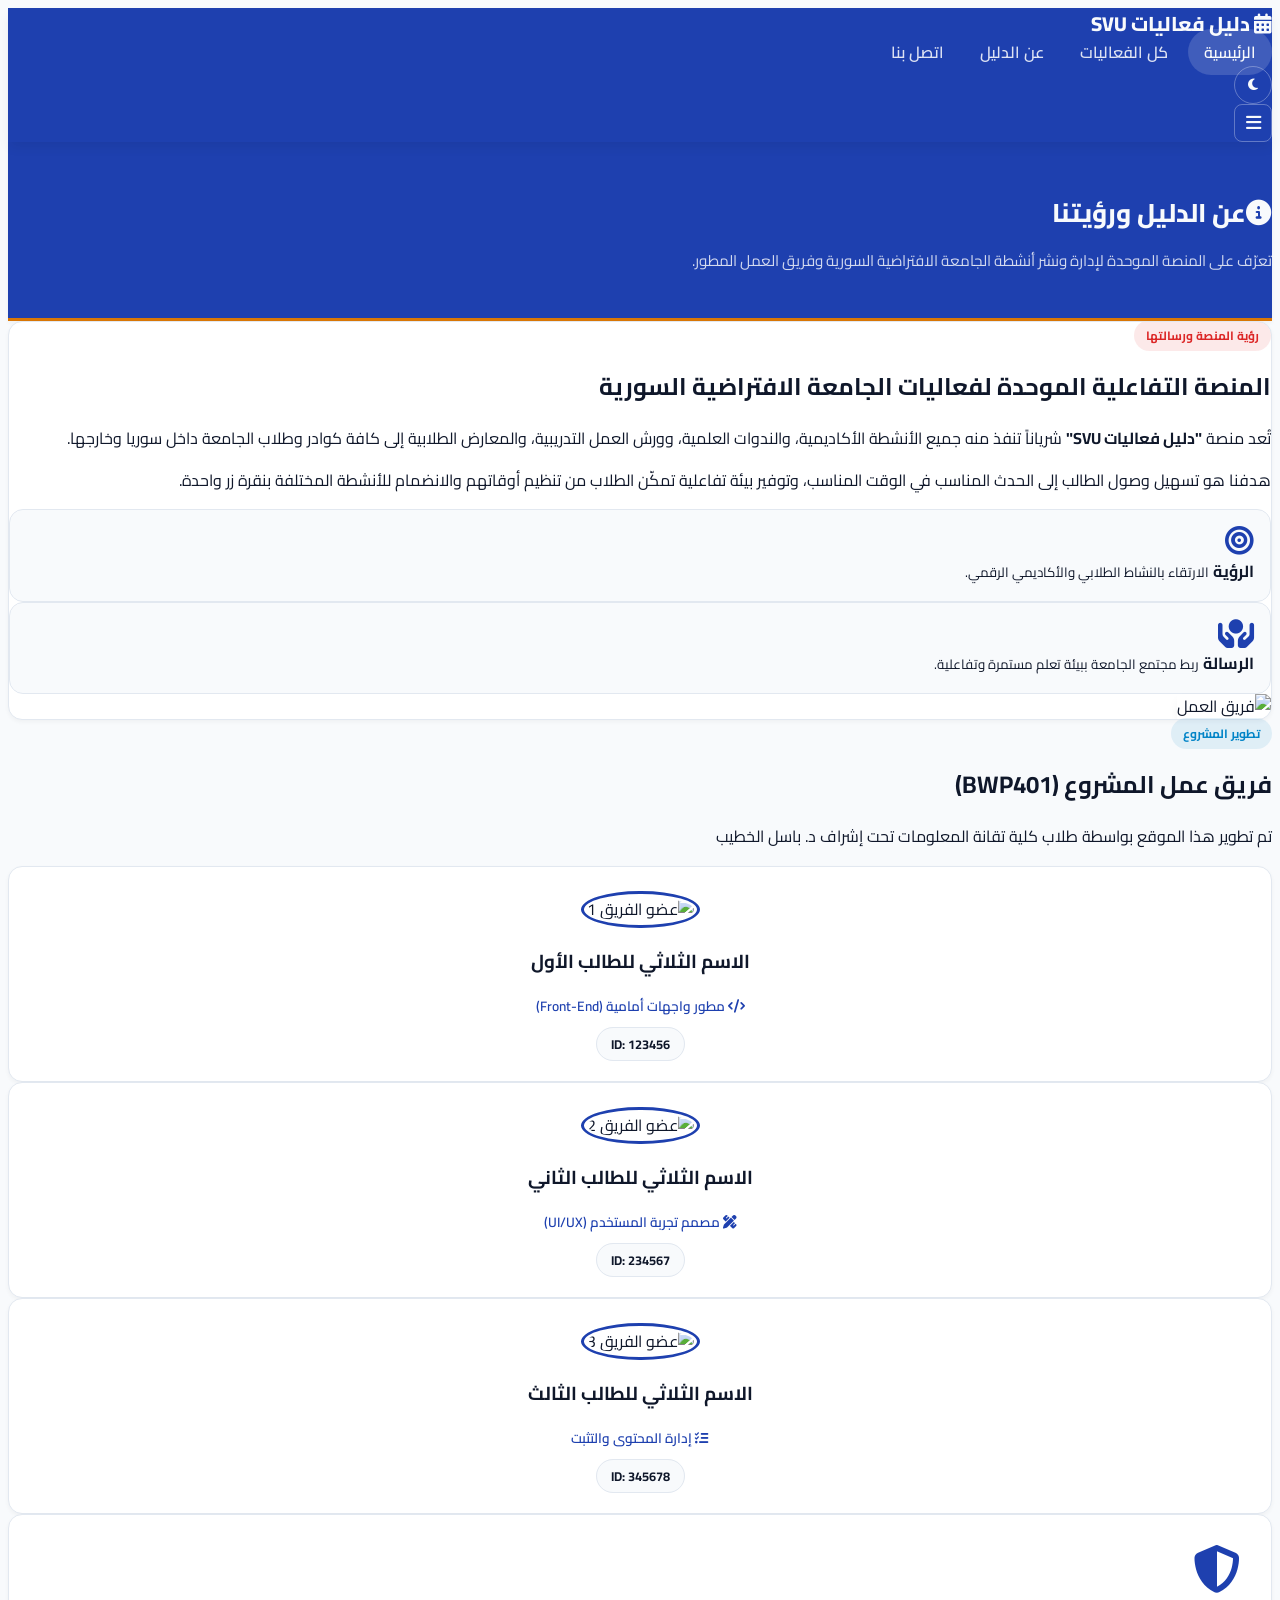
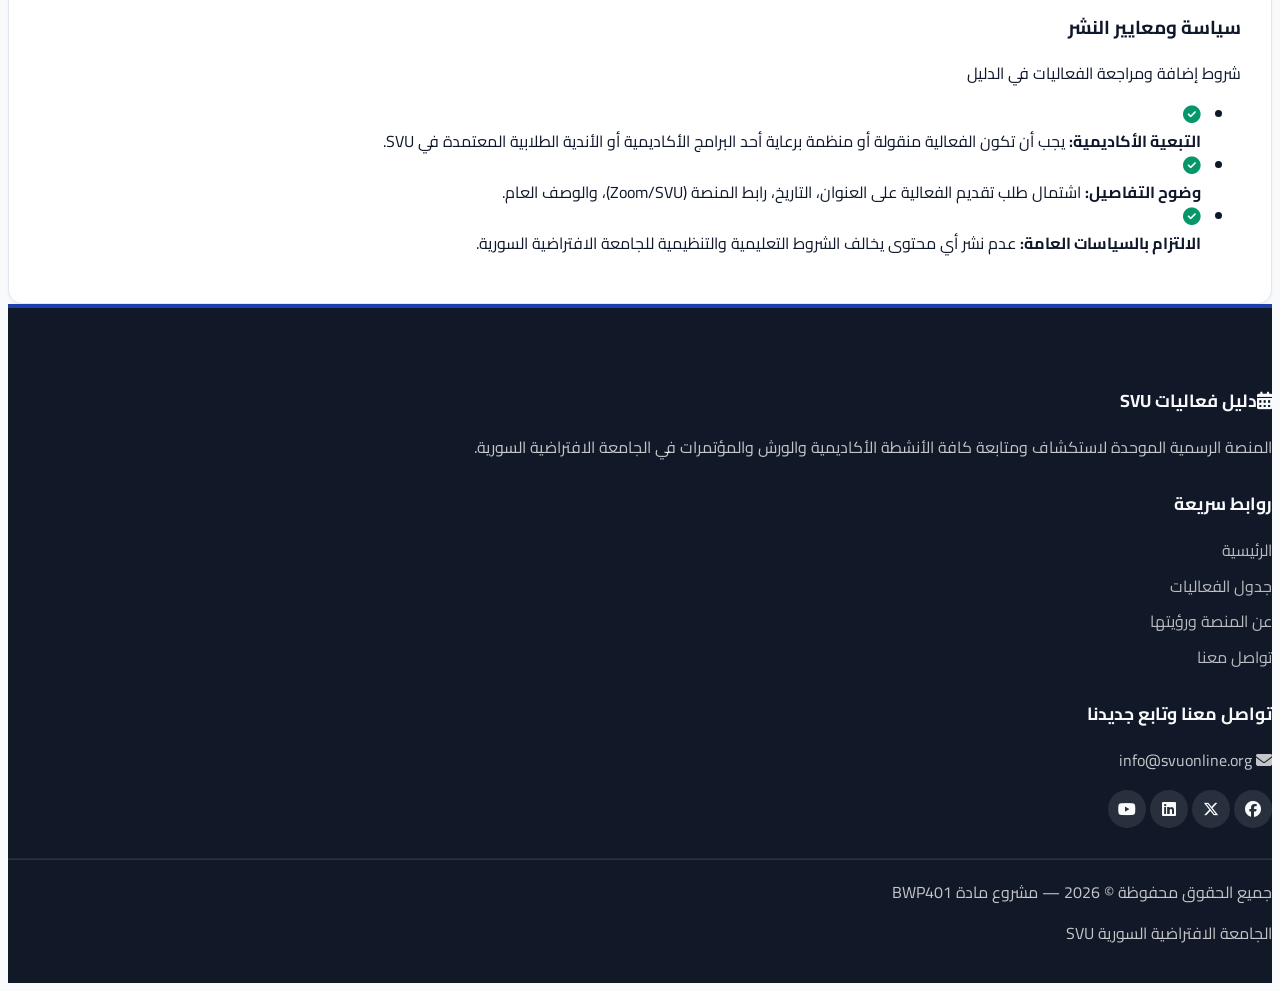
==== about.html @ 300f2986 "replace the old code , and developing the about and contact and event" ====
<!doctype html>
<html lang="ar" dir="rtl">
    <head>
        <meta charset="UTF-8" />
        <meta name="viewport" content="width=device-width, initial-scale=1.0" />
        <title>دليل فعاليات الجامعة الافتراضية | عن الدليل</title>

        <!-- Bootstrap 5 Grid & Flexbox Utilities ONLY (RTL) -->
        <link
            rel="stylesheet"
            href="https://cdn.jsdelivr.net/npm/bootstrap@5.3.2/dist/css/bootstrap.rtl.min.css"
        />
        <!-- Font Awesome Icons -->
        <link
            rel="stylesheet"
            href="https://cdnjs.cloudflare.com/ajax/libs/font-awesome/6.4.2/css/all.min.css"
        />
        <!-- Google Fonts (Cairo) -->
        <link
            href="https://fonts.googleapis.com/css2?family=Cairo:wght@400;600;700;800&display=swap"
            rel="stylesheet"
        />
        <!-- Custom CSS  -->
        <link rel="stylesheet" href="assets/css/styles.css" />
    </head>
    <body class="d-flex flex-column min-vh-100">
        <!-- HEADER / NAVBAR -->
<header class="site-header py-3">
    <div class="container">
        <div class="d-flex align-items-center justify-content-between">
            <!-- Logo -->
            <a class="brand-logo d-flex align-items-center gap-2" href="index.html">
                <i class="fa-solid fa-calendar-days fs-3"></i>
                <span>دليل فعاليات SVU</span>
            </a>

            <!-- Desktop Navigation Links -->
            <nav class="d-none d-md-flex align-items-center gap-2">
                <a class="custom-nav-link active" href="index.html">الرئيسية</a>
                <a class="custom-nav-link" href="events.html">كل الفعاليات</a>
                <a class="custom-nav-link" href="about.html">عن الدليل</a>
                <a class="custom-nav-link" href="contact.html">اتصل بنا</a>
            </nav>

            <!-- Header Actions (Dark Mode + Mobile Menu Toggle) -->
            <div class="d-flex align-items-center gap-2">
                <!-- Dark Mode Toggle Button -->
                <button type="button" id="themeToggle" class="theme-toggle-btn" title="تبديل الوضع الداكن/النهاري">
                    <i class="fa-solid fa-moon" id="themeIcon"></i>
                </button>

                <!-- Mobile Menu Icon (أيقونة إظهار/إخفاء القائمة في الجوال) -->
                <button type="button" id="mobileMenuBtn" class="mobile-menu-btn d-md-none" title="القائمة">
                    <i class="fa-solid fa-bars" id="menuIcon"></i>
                </button>
            </div>
        </div>

        <!-- Mobile Collapsible Menu (القائمة المنسدلة للجوال) -->
        <div id="mobileMenu" class="mobile-menu d-md-none">
            <nav class="d-flex flex-column gap-2 pt-3 border-top border-secondary mt-3">
                <a class="custom-nav-link active" href="index.html">الرئيسية</a>
                <a class="custom-nav-link" href="events.html">كل الفعاليات</a>
                <a class="custom-nav-link" href="about.html">عن الدليل</a>
                <a class="custom-nav-link" href="contact.html">اتصل بنا</a>
            </nav>
        </div>
    </div>
</header>

        <!-- PAGE TITLE BANNER -->
        <section class="page-banner mb-4">
            <div class="container">
                <h1 class="banner-title">
                    <i class="fa-solid fa-circle-info me-2"></i>عن الدليل
                    ورؤيتنا
                </h1>
                <p class="banner-subtitle mb-0">
                    تعرّف على المنصة الموحدة لإدارة ونشر أنشطة الجامعة
                    الافتراضية السورية وفريق العمل المطور.
                </p>
            </div>
        </section>

        <!-- MAIN CONTENT -->
        <main class="container mb-5">
            <!-- SECTION 1: ABOUT & VISION -->
            <section class="custom-card p-4 p-md-5 mb-5">
                <div class="row align-items-center g-4">
                    <div class="col-lg-7">
                        <span
                            class="badge-custom badge-academic d-inline-block mb-3"
                            >رؤية المنصة ورسالتها</span
                        >
                        <h2
                            class="h4 fw-bold mb-3"
                            style="color: var(--text-primary)"
                        >
                            المنصة التفاعلية الموحدة لفعاليات الجامعة الافتراضية
                            السورية
                        </h2>
                        <p class="text-muted mb-3">
                            تُعد منصة
                            <strong>"دليل فعاليات SVU"</strong> شرياناً تنفذ منه
                            جميع الأنشطة الأكاديمية، والندوات العلمية، وورش
                            العمل التدريبية، والمعارض الطلابية إلى كافة كوادر
                            وطلاب الجامعة داخل سوريا وخارجها.
                        </p>
                        <p class="text-muted mb-4">
                            هدفنا هو تسهيل وصول الطالب إلى الحدث المناسب في
                            الوقت المناسب، وتوفير بيئة تفاعلية تمكّن الطلاب من
                            تنظيم أوقاتهم والانضمام للأنشطة المختلفة بنقرة زر
                            واحدة.
                        </p>

                        <div class="row g-3">
                            <div class="col-sm-6">
                                <div
                                    class="feature-box d-flex align-items-center gap-3"
                                >
                                    <i
                                        class="fa-solid fa-bullseye feature-icon"
                                    ></i>
                                    <div>
                                        <strong
                                            class="d-block h6 mb-1"
                                            style="color: var(--text-primary)"
                                            >الرؤية</strong
                                        >
                                        <small class="text-muted"
                                            >الارتقاء بالنشاط الطلابي والأكاديمي
                                            الرقمي.</small
                                        >
                                    </div>
                                </div>
                            </div>
                            <div class="col-sm-6">
                                <div
                                    class="feature-box d-flex align-items-center gap-3"
                                >
                                    <i
                                        class="fa-solid fa-hands-holding-circle feature-icon"
                                    ></i>
                                    <div>
                                        <strong
                                            class="d-block h6 mb-1"
                                            style="color: var(--text-primary)"
                                            >الرسالة</strong
                                        >
                                        <small class="text-muted"
                                            >ربط مجتمع الجامعة ببيئة تعلم مستمرة
                                            وتفاعلية.</small
                                        >
                                    </div>
                                </div>
                            </div>
                        </div>
                    </div>

                    <div class="col-lg-5 text-center">
                        <img
                            src="https://images.unsplash.com/photo-1522071820081-009f0129c71c?auto=format&fit=crop&w=700&q=80"
                            alt="فريق العمل"
                            class="img-fluid rounded-4"
                            style="box-shadow: var(--shadow-md)"
                        />
                    </div>
                </div>
            </section>

            <!-- SECTION 2: TEAM MEMBERS / DEVELOPERS -->
            <section class="mb-5">
                <div class="text-center mb-4">
                    <span
                        class="badge-custom badge-workshop d-inline-block mb-2"
                        >تطوير المشروع</span
                    >
                    <h2 class="h4 fw-bold" style="color: var(--text-primary)">
                        فريق عمل المشروع (BWP401)
                    </h2>
                    <p class="text-muted small">
                        تم تطوير هذا الموقع بواسطة طلاب كلية تقانة المعلومات تحت
                        إشراف د. باسل الخطيب
                    </p>
                </div>

                <!-- Grid Layout via Bootstrap -->
                <div class="row g-4 justify-content-center">
                    <!-- Team Member 1 -->
                    <div class="col-md-6 col-lg-4">
                        <div
                            class="team-card h-100 d-flex flex-column align-items-center justify-content-between"
                        >
                            <div>
                                <img
                                    src="https://images.unsplash.com/photo-1534528741775-53994a69daeb?auto=format&fit=crop&w=200&q=80"
                                    class="team-avatar mb-3"
                                    alt="عضو الفريق 1"
                                />
                                <h3
                                    class="h6 fw-bold mb-1"
                                    style="color: var(--text-primary)"
                                >
                                    الاسم الثلاثي للطالب الأول
                                </h3>
                                <p class="team-role mb-3">
                                    <i class="fa-solid fa-code me-1"></i> مطور
                                    واجهات أمامية (Front-End)
                                </p>
                            </div>
                            <span class="team-id-badge">ID: 123456</span>
                        </div>
                    </div>

                    <!-- Team Member 2 -->
                    <div class="col-md-6 col-lg-4">
                        <div
                            class="team-card h-100 d-flex flex-column align-items-center justify-content-between"
                        >
                            <div>
                                <img
                                    src="https://images.unsplash.com/photo-1507003211169-0a1dd7228f2d?auto=format&fit=crop&w=200&q=80"
                                    class="team-avatar mb-3"
                                    alt="عضو الفريق 2"
                                />
                                <h3
                                    class="h6 fw-bold mb-1"
                                    style="color: var(--text-primary)"
                                >
                                    الاسم الثلاثي للطالب الثاني
                                </h3>
                                <p class="team-role mb-3">
                                    <i class="fa-solid fa-pen-ruler me-1"></i>
                                    مصمم تجربة المستخدم (UI/UX)
                                </p>
                            </div>
                            <span class="team-id-badge">ID: 234567</span>
                        </div>
                    </div>

                    <!-- Team Member 3 -->
                    <div class="col-md-6 col-lg-4">
                        <div
                            class="team-card h-100 d-flex flex-column align-items-center justify-content-between"
                        >
                            <div>
                                <img
                                    src="https://images.unsplash.com/photo-1500648767791-00dcc994a43e?auto=format&fit=crop&w=200&q=80"
                                    class="team-avatar mb-3"
                                    alt="عضو الفريق 3"
                                />
                                <h3
                                    class="h6 fw-bold mb-1"
                                    style="color: var(--text-primary)"
                                >
                                    الاسم الثلاثي للطالب الثالث
                                </h3>
                                <p class="team-role mb-3">
                                    <i class="fa-solid fa-list-check me-1"></i>
                                    إدارة المحتوى والتثبت
                                </p>
                            </div>
                            <span class="team-id-badge">ID: 345678</span>
                        </div>
                    </div>
                </div>
            </section>

            <!-- SECTION 3: PUBLISHING POLICIES -->
            <section class="policy-box">
                <div class="row align-items-center g-4">
                    <div class="col-md-4 text-center">
                        <i
                            class="fa-solid fa-shield-halved policy-icon-wrapper mb-3"
                        ></i>
                        <h3
                            class="h5 fw-bold"
                            style="color: var(--text-primary)"
                        >
                            سياسة ومعايير النشر
                        </h3>
                        <p class="text-muted small mb-0">
                            شروط إضافة ومراجعة الفعاليات في الدليل
                        </p>
                    </div>
                    <div class="col-md-8">
                        <ul class="list-unstyled mb-0 d-flex flex-column gap-3">
                            <li class="d-flex align-items-start gap-2">
                                <i
                                    class="fa-solid fa-circle-check check-icon mt-1"
                                ></i>
                                <div>
                                    <strong
                                        class="d-block small"
                                        style="color: var(--text-primary)"
                                        >التبعية الأكاديمية:</strong
                                    >
                                    <span class="text-muted small"
                                        >يجب أن تكون الفعالية منقولة أو منظمة
                                        برعاية أحد البرامج الأكاديمية أو الأندية
                                        الطلابية المعتمدة في SVU.</span
                                    >
                                </div>
                            </li>
                            <li class="d-flex align-items-start gap-2">
                                <i
                                    class="fa-solid fa-circle-check check-icon mt-1"
                                ></i>
                                <div>
                                    <strong
                                        class="d-block small"
                                        style="color: var(--text-primary)"
                                        >وضوح التفاصيل:</strong
                                    >
                                    <span class="text-muted small"
                                        >اشتمال طلب تقديم الفعالية على العنوان،
                                        التاريخ، رابط المنصة (Zoom/SVU)، والوصف
                                        العام.</span
                                    >
                                </div>
                            </li>
                            <li class="d-flex align-items-start gap-2">
                                <i
                                    class="fa-solid fa-circle-check check-icon mt-1"
                                ></i>
                                <div>
                                    <strong
                                        class="d-block small"
                                        style="color: var(--text-primary)"
                                        >الالتزام بالسياسات العامة:</strong
                                    >
                                    <span class="text-muted small"
                                        >عدم نشر أي محتوى يخالف الشروط التعليمية
                                        والتنظيمية للجامعة الافتراضية
                                        السورية.</span
                                    >
                                </div>
                            </li>
                        </ul>
                    </div>
                </div>
            </section>
        </main>

        <!-- FOOTER -->
        <footer class="site-footer mt-auto">
            <div class="container">
                <div class="row g-4">
                    <!-- Col 1: About SVU Events -->
                    <div class="col-lg-4 col-md-6">
                        <h5 class="footer-title">
                            <i class="fa-solid fa-calendar-days me-2"></i>دليل
                            فعاليات SVU
                        </h5>
                        <p class="small">
                            المنصة الرسمية الموحدة لاستكشاف ومتابعة كافة الأنشطة
                            الأكاديمية والورش والمؤتمرات في الجامعة الافتراضية
                            السورية.
                        </p>
                    </div>

                    <!-- Col 2: Quick Links -->
                    <div class="col-lg-3 col-md-6">
                        <h5 class="footer-title">روابط سريعة</h5>
                        <ul class="footer-links small">
                            <li><a href="index.html">الرئيسية</a></li>
                            <li><a href="events.html">جدول الفعاليات</a></li>
                            <li><a href="about.html">عن المنصة ورؤيتها</a></li>
                            <li><a href="contact.html">تواصل معنا</a></li>
                        </ul>
                    </div>

                    <!-- Col 3: Contact & Social -->
                    <div class="col-lg-5 col-md-12">
                        <h5 class="footer-title">تواصل معنا وتابع جديدنا</h5>
                        <p class="small mb-2">
                            <i class="fa-solid fa-envelope me-2"></i>
                            info@svuonline.org
                        </p>
                        <div class="d-flex gap-2 mt-3">
                            <a href="#" class="social-icon"
                                ><i class="fa-brands fa-facebook"></i
                            ></a>
                            <a href="#" class="social-icon"
                                ><i class="fa-brands fa-x-twitter"></i
                            ></a>
                            <a href="#" class="social-icon"
                                ><i class="fa-brands fa-linkedin"></i
                            ></a>
                            <a href="#" class="social-icon"
                                ><i class="fa-brands fa-youtube"></i
                            ></a>
                        </div>
                    </div>
                </div>

                <hr class="footer-divider" />

                <div
                    class="d-flex flex-column flex-sm-row justify-content-between align-items-center small"
                >
                    <p class="mb-0">
                        جميع الحقوق محفوظة &copy; 2026 — مشروع مادة BWP401
                    </p>
                    <p class="mb-0">الجامعة الافتراضية السورية SVU</p>
                </div>
            </div>
        </footer>

        <!-- Bootstrap 5 JS Bundle -->
        <script src="https://cdn.jsdelivr.net/npm/bootstrap@5.3.2/dist/js/bootstrap.bundle.min.js"></script>
        <!-- Custom JS -->
        <script src="assets/js/main.js"></script>
    </body>
</html>
---- assets/css/styles.css ----
/* 
index . html 
*/

/*  .  (CSS Variables) */
:root {
    --primary-color: #1e40af;  
    --primary-hover: #1e3a8a;  
    --secondary-color: #059669;  
    --accent-color: #d97706;  
    --danger-color: #dc2626; 
    --info-color: #0284c7;  
    --dark-bg: #111827; 
    --light-bg: #f8fafc;  
    --card-bg: #ffffff;  

    --text-primary: #0f172a;  
    --text-muted: #64748b;  
    --text-light: #f8fafc;  
    --border-color: #e2e8f0;  
    --radius-sm: 8px;
    --radius-md: 14px;
    --radius-lg: 20px;
    --radius-pill: 50px;

    --shadow-sm: 0 2px 4px rgba(0, 0, 0, 0.04);
    --shadow-md: 0 6px 12px -2px rgba(0, 0, 0, 0.08);
    --shadow-lg: 0 12px 24px -4px rgba(0, 0, 0, 0.12);

    --transition-fast: all 0.2s ease-in-out;
    --transition-normal: all 0.3s ease-in-out;
}

body {
    font-family: "Cairo", sans-serif;
    background-color: var(--light-bg);
    color: var(--text-primary);
    line-height: 1.6;
}

/* (Dark Mode) */

[data-theme="dark"] {
    --light-bg: #0f172a;
    --card-bg: #1e293b;
    --text-primary: #f8fafc;
    --text-muted: #94a3b8;
    --border-color: #334155;
}

.theme-toggle-btn {
    background: transparent;
    border: 1px solid rgba(255, 255, 255, 0.3);
    color: var(--text-light);
    width: 38px;
    height: 38px;
    border-radius: 50%;
    display: flex;
    align-items: center;
    justify-content: center;
    cursor: pointer;
    transition: var(--transition-fast);
}

.theme-toggle-btn:hover {
    background-color: rgba(255, 255, 255, 0.2);
    color: var(--text-light);
}

/* (Mobile Responsive Fixes)
 */

.mobile-menu-btn {
    background: transparent;
    border: 1px solid rgba(255, 255, 255, 0.3);
    color: var(--text-light);
    width: 38px;
    height: 38px;
    border-radius: var(--radius-sm);
    display: flex;
    align-items: center;
    justify-content: center;
    cursor: pointer;
    font-size: 1.1rem;
    transition: var(--transition-fast);
}

.mobile-menu-btn:hover {
    background-color: rgba(255, 255, 255, 0.15);
}


.mobile-menu {
    max-height: 0;
    overflow: hidden;
    transition:
        max-height 0.35s ease-in-out,
        opacity 0.3s ease-in-out;
    opacity: 0;
}

.mobile-menu.open {
    max-height: 250px;
    opacity: 1;
}

/*  (Media Queries < 768px) */
@media (max-width: 767.98px) {
    .banner-title {
        font-size: 1.25rem;
    }

    .slider-image-frame {
        height: 240px;
    }

    .slider-custom-caption {
        padding: 12px;
        bottom: 10px;
        right: 10px;
        left: 10px;
    }

    .custom-card,
    .contact-card,
    .filter-box,
    .policy-box {
        padding: 16px !important;
    }

    .btn-custom-primary,
    .btn-custom-outline,
    .btn-custom-secondary {
        width: 100%;
        text-align: center;
    }
}
/*  (Navbar) */
.site-header {
    background-color: var(--primary-color);
    box-shadow: var(--shadow-md);
    position: sticky;
    top: 0;
    z-index: 1030;
}

.brand-logo {
    color: var(--text-light);
    font-weight: 800;
    font-size: 1.25rem;
    text-decoration: none;
}

.brand-logo:hover {
    color: var(--text-light);
}

.custom-nav-link {
    color: rgba(255, 255, 255, 0.85);
    font-weight: 600;
    padding: 8px 16px;
    border-radius: var(--radius-pill);
    text-decoration: none;
    transition: var(--transition-fast);
}

.custom-nav-link:hover,
.custom-nav-link.active {
    color: var(--text-light);
    background-color: rgba(255, 255, 255, 0.15);
}

/*  (Student IDs Banner) */
.team-banner {
    background-color: var(--dark-bg);
    color: var(--text-light);
    padding: 8px 0;
    font-size: 0.85rem;
    border-bottom: 2px solid var(--accent-color);
}

.team-badge {
    background-color: var(--accent-color);
    color: var(--text-primary);
    font-weight: 700;
    padding: 3px 10px;
    border-radius: var(--radius-pill);
}

.student-id {
    color: #38bdf8;
    font-weight: 600;
}

.btn-custom-primary {
    background-color: var(--primary-color);
    color: var(--text-light);
    border: none;
    padding: 8px 20px;
    border-radius: var(--radius-pill);
    font-weight: 600;
    text-decoration: none;
    display: inline-flex;
    align-items: center;
    justify-content: center;
    transition: var(--transition-fast);
}

.btn-custom-primary:hover {
    background-color: var(--primary-hover);
    color: var(--text-light);
    box-shadow: var(--shadow-sm);
}

.btn-custom-outline {
    background-color: transparent;
    color: var(--primary-color);
    border: 1.5px solid var(--primary-color);
    padding: 6px 16px;
    border-radius: var(--radius-pill);
    font-weight: 600;
    font-size: 0.875rem;
    text-decoration: none;
    transition: var(--transition-fast);
}

.btn-custom-outline:hover {
    background-color: var(--primary-color);
    color: var(--text-light);
}

.btn-custom-light {
    background-color: rgba(255, 255, 255, 0.2);
    color: var(--text-light);
    border: 1px solid rgba(255, 255, 255, 0.4);
    padding: 6px 16px;
    border-radius: var(--radius-pill);
    text-decoration: none;
    font-size: 0.875rem;
    transition: var(--transition-fast);
}

.btn-custom-light:hover {
    background-color: var(--text-light);
    color: var(--primary-color);
}

.category-btn {
    background-color: var(--card-bg);
    color: var(--text-muted);
    border: 1px solid var(--border-color);
    padding: 8px 20px;
    border-radius: var(--radius-pill);
    text-decoration: none;
    font-weight: 600;
    font-size: 0.9rem;
    transition: var(--transition-fast);
}

.category-btn:hover,
.category-btn.active {
    background-color: var(--primary-color);
    color: var(--text-light);
    border-color: var(--primary-color);
    box-shadow: var(--shadow-sm);
}

/*   (Carousel Wrapper) */
.slider-container {
    border-radius: var(--radius-lg);
    overflow: hidden;
    box-shadow: var(--shadow-lg);
}

.slider-image-frame {
    height: 380px;
    position: relative;
}

.slider-image-frame img {
    width: 100%;
    height: 100%;
    object-fit: cover;
}

.slider-custom-caption {
    position: absolute;
    bottom: 20px;
    right: 20px;
    left: 20px;
    background: rgba(15, 23, 42, 0.85);
    backdrop-filter: blur(8px);
    border-radius: var(--radius-md);
    padding: 20px;
    color: var(--text-light);
    border-right: 4px solid var(--accent-color);
}

/* (Custom Event Cards) */
.custom-card {
    background-color: var(--card-bg);
    border-radius: var(--radius-md);
    border: 1px solid var(--border-color);
    overflow: hidden;
    box-shadow: var(--shadow-sm);
    transition: var(--transition-normal);
}

.custom-card:hover {
    transform: translateY(-6px);
    box-shadow: var(--shadow-lg);
    border-color: rgba(30, 64, 175, 0.2);
}

.card-img-wrapper {
    height: 200px;
    overflow: hidden;
    position: relative;
}

.card-img-wrapper img {
    width: 100%;
    height: 100%;
    object-fit: cover;
    transition: var(--transition-normal);
}

.custom-card:hover .card-img-wrapper img {
    transform: scale(1.05);
}

.card-content {
    padding: 20px;
}

.card-title-text {
    font-size: 1.05rem;
    font-weight: 700;
    color: var(--text-primary);
    margin-bottom: 10px;
}

.card-desc-text {
    font-size: 0.875rem;
    color: var(--text-muted);
    margin-bottom: 0;
}

.card-footer-custom {
    padding: 12px 20px;
    background-color: #ffffff;
    border-top: 1px solid var(--border-color);
}

/* (Badges) */
.badge-custom {
    padding: 4px 12px;
    border-radius: var(--radius-pill);
    font-size: 0.75rem;
    font-weight: 700;
}

.badge-academic {
    background-color: rgba(220, 38, 38, 0.1);
    color: var(--danger-color);
}
.badge-workshop {
    background-color: rgba(2, 132, 199, 0.1);
    color: var(--info-color);
}
.badge-culture {
    background-color: rgba(5, 150, 105, 0.1);
    color: var(--secondary-color);
}
.badge-sports {
    background-color: rgba(217, 119, 6, 0.1);
    color: var(--accent-color);
}

/*  (Footer) */
.site-footer {
    background-color: var(--dark-bg);
    color: rgba(255, 255, 255, 0.75);
    padding-top: 50px;
    padding-bottom: 20px;
    border-top: 4px solid var(--primary-color);
}

.footer-title {
    color: var(--text-light);
    font-weight: 700;
    font-size: 1.1rem;
    margin-bottom: 20px;
}

.footer-links {
    list-style: none;
    padding: 0;
    margin: 0;
}

.footer-links li {
    margin-bottom: 10px;
}

.footer-links a {
    color: rgba(255, 255, 255, 0.7);
    text-decoration: none;
    transition: var(--transition-fast);
}

.footer-links a:hover {
    color: var(--accent-color);
    padding-right: 5px;
}

.social-icon {
    width: 38px;
    height: 38px;
    background-color: rgba(255, 255, 255, 0.1);
    color: var(--text-light);
    border-radius: 50%;
    display: inline-flex;
    align-items: center;
    justify-content: center;
    text-decoration: none;
    transition: var(--transition-fast);
}

.social-icon:hover {
    background-color: var(--primary-color);
    color: var(--text-light);
}

.footer-divider {
    border-color: rgba(255, 255, 255, 0.1);
    margin: 30px 0 20px;
}

/*  
    (about.html)
     */

/*   (Page Banner) */
.page-banner {
    background-color: var(--primary-color);
    color: var(--text-light);
    padding: 30px 0;
    box-shadow: var(--shadow-sm);
    border-bottom: 3px solid var(--accent-color);
}

.banner-title {
    font-weight: 800;
    font-size: 1.6rem;
    margin-bottom: 5px;
}

.banner-subtitle {
    color: rgba(255, 255, 255, 0.8);
    font-size: 0.95rem;
}

.feature-box {
    background-color: var(--light-bg);
    border: 1px solid var(--border-color);
    border-radius: var(--radius-md);
    padding: 16px;
    transition: var(--transition-fast);
}

.feature-box:hover {
    border-color: var(--primary-color);
    background-color: #ffffff;
}

.feature-icon {
    font-size: 1.8rem;
    color: var(--primary-color);
}

/* (Team Cards) */
.team-card {
    background-color: var(--card-bg);
    border: 1px solid var(--border-color);
    border-radius: var(--radius-md);
    padding: 24px;
    text-align: center;
    box-shadow: var(--shadow-sm);
    transition: var(--transition-normal);
}

.team-card:hover {
    transform: translateY(-5px);
    box-shadow: var(--shadow-lg);
    border-color: rgba(30, 64, 175, 0.25);
}

.team-avatar {
    width: 100px;
    height: 100px;
    object-fit: cover;
    border-radius: 50%;
    border: 3px solid var(--primary-color);
    padding: 3px;
    background-color: #ffffff;
}

.team-role {
    color: var(--primary-color);
    font-weight: 600;
    font-size: 0.85rem;
}

.team-id-badge {
    background-color: var(--light-bg);
    color: var(--text-primary);
    border: 1px solid var(--border-color);
    padding: 4px 14px;
    border-radius: var(--radius-pill);
    font-size: 0.8rem;
    font-weight: 700;
}

.policy-box {
    background-color: var(--card-bg);
    border: 1px solid var(--border-color);
    border-radius: var(--radius-md);
    padding: 30px;
    box-shadow: var(--shadow-sm);
}

.policy-icon-wrapper {
    color: var(--primary-color);
    font-size: 3rem;
}

.check-icon {
    color: var(--secondary-color);
    font-size: 1.1rem;
}

/* 
 (events.html)
  */

.filter-box {
    background-color: var(--card-bg);
    border: 1px solid var(--border-color);
    border-radius: var(--radius-md);
    padding: 24px;
    box-shadow: var(--shadow-sm);
}

.custom-label {
    font-size: 0.85rem;
    font-weight: 600;
    color: var(--text-muted);
    margin-bottom: 6px;
    display: block;
}

.custom-input,
.custom-select {
    width: 100%;
    padding: 8px 14px;
    font-size: 0.9rem;
    border: 1px solid var(--border-color);
    border-radius: var(--radius-sm);
    background-color: var(--light-bg);
    color: var(--text-primary);
    transition: var(--transition-fast);
    outline: none;
}

.custom-input:focus,
.custom-select:focus {
    border-color: var(--primary-color);
    background-color: #ffffff;
    box-shadow: 0 0 0 3px rgba(30, 64, 175, 0.1);
}

.btn-custom-secondary {
    background-color: var(--light-bg);
    color: var(--text-primary);
    border: 1px solid var(--border-color);
    padding: 8px 16px;
    border-radius: var(--radius-pill);
    font-size: 0.875rem;
    font-weight: 600;
    width: 100%;
    cursor: pointer;
    transition: var(--transition-fast);
}

.btn-custom-secondary:hover {
    background-color: #e2e8f0;
    color: var(--text-primary);
}

.count-badge {
    background-color: #ffffff;
    color: var(--primary-color);
    padding: 6px 16px;
    border-radius: var(--radius-pill);
    font-size: 0.875rem;
    font-weight: 700;
    box-shadow: var(--shadow-sm);
}

.no-results-box {
    padding: 50px 20px;
    text-align: center;
}

.no-results-icon {
    font-size: 3rem;
    color: var(--text-muted);
    margin-bottom: 15px;
}

/* (Pagination) */
.custom-pagination {
    display: flex;
    gap: 6px;
    list-style: none;
    padding: 0;
    margin: 0;
    justify-content: center;
}

.page-item-custom {
    display: inline-block;
}

.page-link-custom {
    display: inline-flex;
    align-items: center;
    justify-content: center;
    min-width: 38px;
    height: 38px;
    padding: 0 12px;
    border-radius: var(--radius-sm);
    border: 1px solid var(--border-color);
    background-color: var(--card-bg);
    color: var(--text-primary);
    text-decoration: none;
    font-weight: 600;
    font-size: 0.875rem;
    transition: var(--transition-fast);
}

.page-link-custom:hover,
.page-item-custom.active .page-link-custom {
    background-color: var(--primary-color);
    color: var(--text-light);
    border-color: var(--primary-color);
}

.page-item-custom.disabled .page-link-custom {
    color: var(--text-muted);
    background-color: var(--light-bg);
    cursor: not-allowed;
    opacity: 0.6;
}

/* (event.html)
 */

button.btn-custom-primary,
button.btn-custom-light,
button.btn-custom-outline,
button.btn-custom-secondary {
    border: none;
    outline: none;
    cursor: pointer;
    font-family: inherit;
    display: inline-flex;
    align-items: center;
    justify-content: center;
}

button.btn-custom-light {
    background-color: rgba(255, 255, 255, 0.2);
    color: var(--text-light);
    border: 1px solid rgba(255, 255, 255, 0.4);
}

button.btn-custom-light:hover {
    background-color: var(--text-light);
    color: var(--primary-color);
}

/*  (Breadcrumb)   */
.breadcrumb-custom {
    display: flex;
    flex-wrap: wrap;
    align-items: center;
    list-style: none;
    padding: 0;
    margin: 0 0 12px 0;
    font-size: 0.85rem;
}

.breadcrumb-custom li {
    display: inline-flex;
    align-items: center;
}

.breadcrumb-custom a {
    color: rgba(255, 255, 255, 0.8);
    text-decoration: none;
    transition: var(--transition-fast);
}

.breadcrumb-custom a:hover {
    color: var(--text-light);
}

.breadcrumb-custom .active {
    color: var(--text-light);
    font-weight: 700;
}

.breadcrumb-custom li + li::before {
    content: "/";
    margin: 0 8px;
    color: rgba(255, 255, 255, 0.5);
}

.gallery-img-wrapper {
    border-radius: var(--radius-sm);
    overflow: hidden;
    border: 1px solid var(--border-color);
    background-color: var(--light-bg);
}

.gallery-img {
    width: 100%;
    height: 130px;
    object-fit: cover;
    display: block;
    transition: var(--transition-normal);
    cursor: pointer;
}

.gallery-img:hover {
    transform: scale(1.05);
}

@media (min-width: 992px) {
    .sticky-sidebar {
        position: sticky;
        top: 90px;
        z-index: 10;
    }
}

.info-list {
    list-style: none;
    padding: 0;
    margin: 0;
}

.info-list-item {
    display: flex;
    align-items: center;
    gap: 12px;
    padding-bottom: 12px;
    margin-bottom: 12px;
    border-bottom: 1px dashed var(--border-color);
}

.info-list-item:last-child {
    border-bottom: none;
    padding-bottom: 0;
    margin-bottom: 0;
}

.info-icon {
    font-size: 1.1rem;
    color: var(--primary-color);
    width: 40px;
    height: 40px;
    background-color: var(--light-bg);
    border-radius: 50%;
    display: flex;
    align-items: center;
    justify-content: center;
    flex-shrink: 0;
}

.related-event-item {
    display: flex;
    gap: 12px;
    align-items: center;
    text-decoration: none;
    color: var(--text-primary);
    padding: 8px;
    border-radius: var(--radius-sm);
    border: 1px solid transparent;
    transition: var(--transition-fast);
}

.related-event-item:hover {
    background-color: var(--light-bg);
    border-color: var(--border-color);
    color: var(--primary-color);
}

.related-event-img {
    width: 65px;
    height: 65px;
    object-fit: cover;
    border-radius: var(--radius-sm);
    flex-shrink: 0;
    display: block;
}

.related-event-content {
    min-width: 0;
    flex-grow: 1;
}

.related-event-title {
    font-size: 0.875rem;
    font-weight: 700;
    margin-bottom: 4px;
    white-space: nowrap;
    overflow: hidden;
    text-overflow: ellipsis;
}

/*  (contact.html)
  */

.contact-card {
    background-color: var(--card-bg);
    border: 1px solid var(--border-color);
    border-radius: var(--radius-md);
    padding: 30px;
    box-shadow: var(--shadow-sm);
}

/*  (Textarea) */
.custom-textarea {
    width: 100%;
    padding: 10px 14px;
    font-size: 0.9rem;
    border: 1px solid var(--border-color);
    border-radius: var(--radius-sm);
    background-color: var(--light-bg);
    color: var(--text-primary);
    transition: var(--transition-fast);
    outline: none;
    resize: vertical;
    font-family: inherit;
}

.custom-textarea:focus {
    border-color: var(--primary-color);
    background-color: #ffffff;
    box-shadow: 0 0 0 3px rgba(30, 64, 175, 0.1);
}

.contact-icon-box {
    width: 44px;
    height: 44px;
    background-color: var(--light-bg);
    color: var(--primary-color);
    border-radius: 50%;
    display: flex;
    align-items: center;
    justify-content: center;
    font-size: 1.1rem;
    flex-shrink: 0;
}

.map-frame-wrapper {
    border: 1px solid var(--border-color);
    border-radius: var(--radius-sm);
    overflow: hidden;
    min-height: 220px;
}

.custom-alert-success {
    background-color: rgba(5, 150, 105, 0.1);
    color: var(--secondary-color);
    border: 1px solid var(--secondary-color);
    border-radius: var(--radius-sm);
    padding: 12px 20px;
    font-size: 0.9rem;
    font-weight: 600;
}
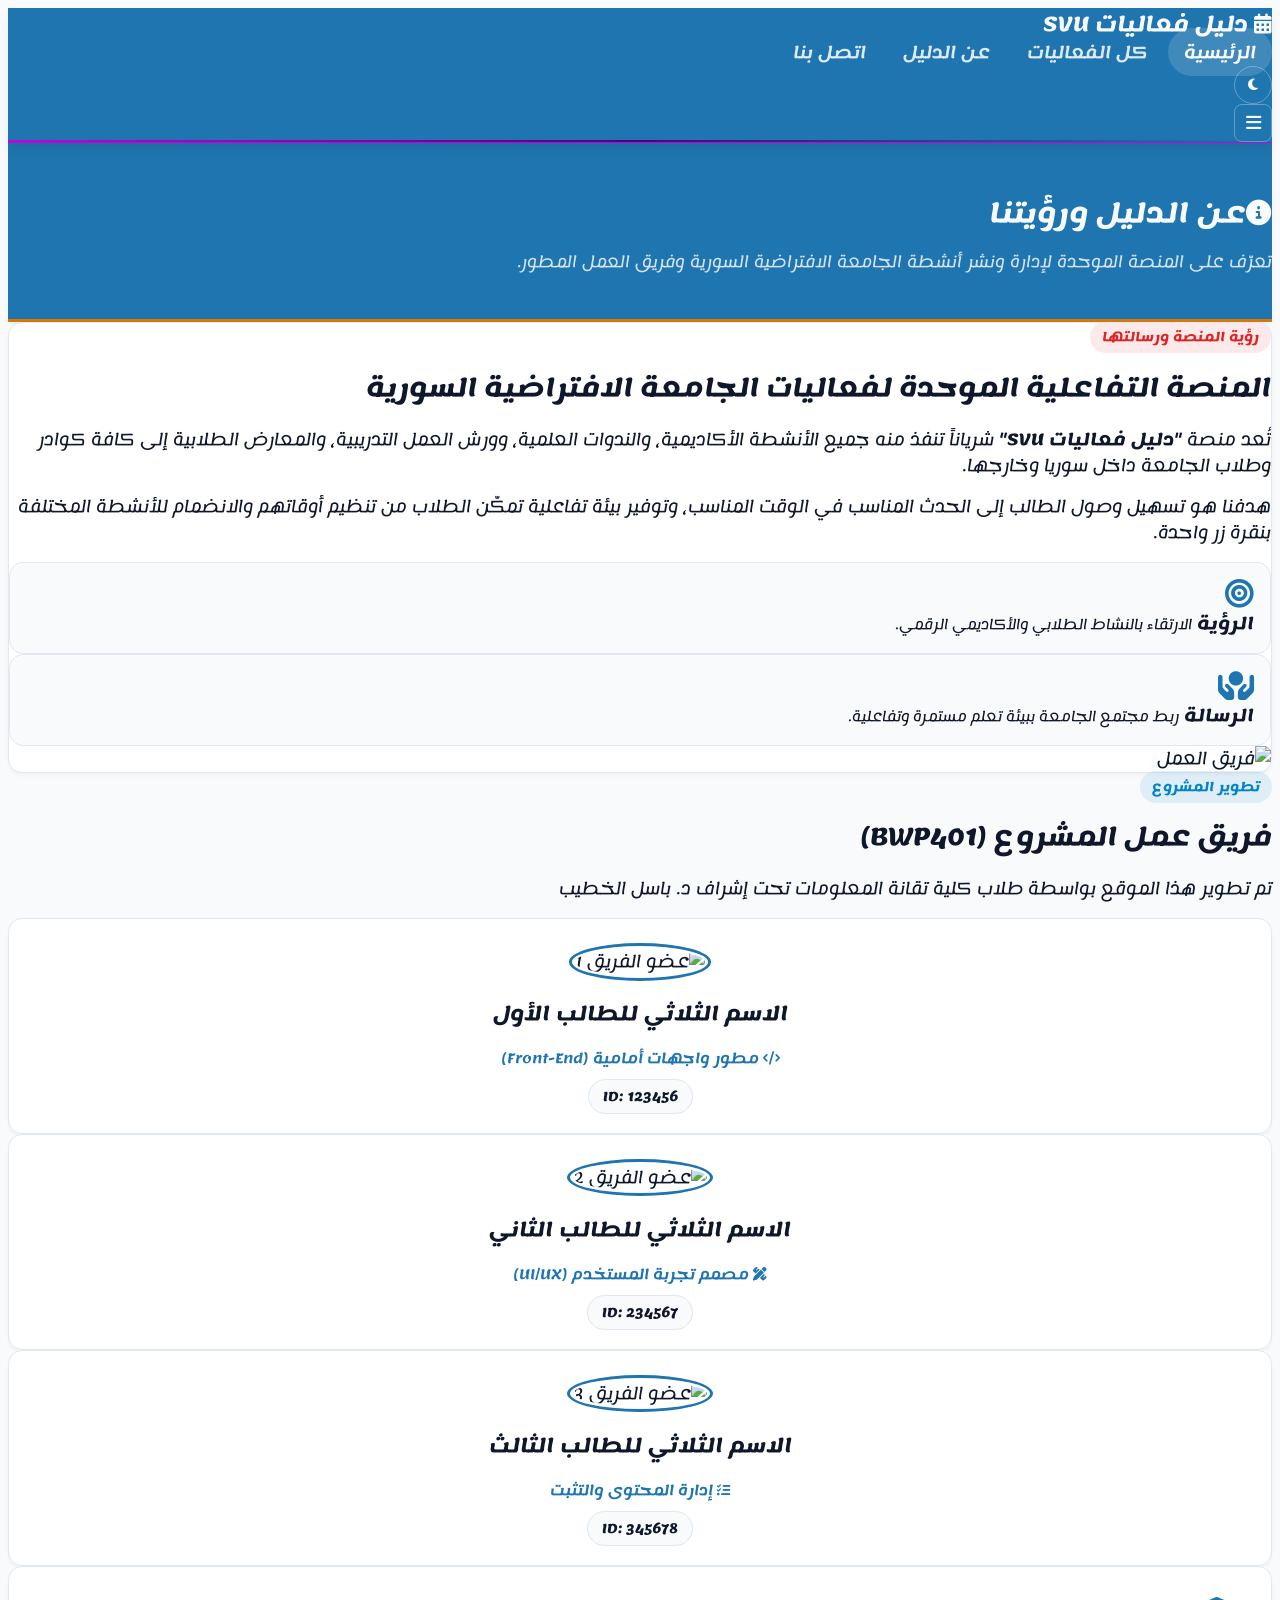
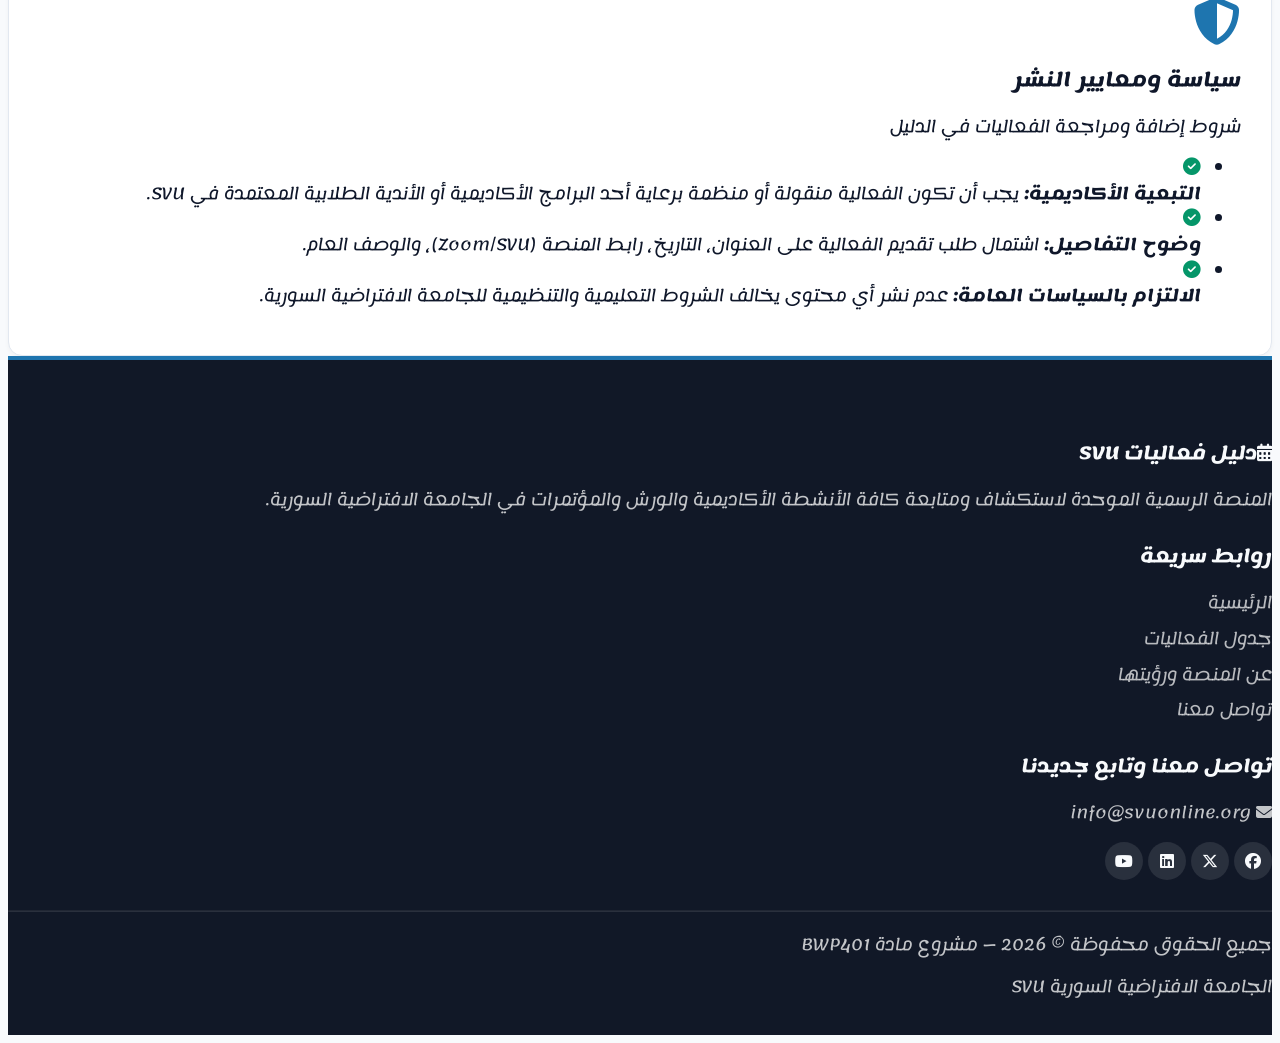
==== commit dafd280e: "Ching the Design" ====
--- a/about.html
+++ b/about.html
@@ -17,7 +17,7 @@
         />
         <!-- Google Fonts (Cairo) -->
         <link
-            href="https://fonts.googleapis.com/css2?family=Cairo:wght@400;600;700;800&display=swap"
+            href="https://fonts.googleapis.com/css2?family=Lemonada:wght@300..700&family=Poppins:ital,wght@0,100;0,200;0,300;0,400;0,500;0,600;0,700;0,800;0,900;1,100;1,200;1,300;1,400;1,500;1,600;1,700;1,800;1,900&display=swap"
             rel="stylesheet"
         />
         <!-- Custom CSS  -->
--- a/assets/css/styles.css
+++ b/assets/css/styles.css
@@ -4,20 +4,22 @@
 
 /*  .  (CSS Variables) */
 :root {
-    --primary-color: #1e40af;  
-    --primary-hover: #1e3a8a;  
-    --secondary-color: #059669;  
-    --accent-color: #d97706;  
-    --danger-color: #dc2626; 
-    --info-color: #0284c7;  
-    --dark-bg: #111827; 
-    --light-bg: #f8fafc;  
-    --card-bg: #ffffff;  
-
-    --text-primary: #0f172a;  
-    --text-muted: #64748b;  
-    --text-light: #f8fafc;  
-    --border-color: #e2e8f0;  
+    --primary-color: #1e75af; /* الأزرق الملكي الرئيسي */
+    --primary-hover: #1e3a8a; /* درجة التمرير للأزرق */
+    --secondary-color: #059669; /* الأخضر المعتمد */
+    --accent-color: #d97706; /* الذهبي/البرتقالي للتأكيدات */
+    --danger-color: #dc2626; /* الأحمـر للتصنيفات الأكاديمية */
+    --info-color: #0284c7; /* السماوي لورش العمل */
+
+    --dark-bg: #111827; /* الداكن للفوتر وشريط الفريق */
+    --light-bg: #f8fafc; /* خلفية الصفحة العامة */
+    --card-bg: #ffffff; /* خلفية البطاقات */
+
+    --text-primary: #0f172a; /* لون النصوص الرئيسية */
+    --text-muted: #64748b; /* لون النصوص الفرعية */
+    --text-light: #f8fafc; /* لون النصوص البيضاء */
+
+    --border-color: #e2e8f0; /* لون الحدود الناعمة */
     --radius-sm: 8px;
     --radius-md: 14px;
     --radius-lg: 20px;
@@ -32,7 +34,7 @@
 }
 
 body {
-    font-family: "Cairo", sans-serif;
+    font-family: "Lemonada", sans-serif;
     background-color: var(--light-bg);
     color: var(--text-primary);
     line-height: 1.6;
@@ -67,9 +69,11 @@
     color: var(--text-light);
 }
 
-/* (Mobile Responsive Fixes)
- */
-
+/* ===================================================
+   تنسيقات الجوال وإصلاح التجاوب (Mobile Responsive Fixes)
+   =================================================== */
+
+/* زر أيقونة الجوال */
 .mobile-menu-btn {
     background: transparent;
     border: 1px solid rgba(255, 255, 255, 0.3);
@@ -89,7 +93,7 @@
     background-color: rgba(255, 255, 255, 0.15);
 }
 
-
+/* القائمة المنسدلة للجوال */
 .mobile-menu {
     max-height: 0;
     overflow: hidden;
@@ -136,12 +140,46 @@
     }
 }
 /*  (Navbar) */
+/* الهيدر الأساسي */
 .site-header {
     background-color: var(--primary-color);
     box-shadow: var(--shadow-md);
     position: sticky;
     top: 0;
+    border-bottom: #bd06d9 1px solid;
+    position: relative;
     z-index: 1030;
+    overflow: hidden; /* لمنع خروج الأنيميشن عن حدود الهيدر */
+}
+
+/* الخط المتحرك الزائف */
+.site-header::before {
+    content: "";
+    position: absolute;
+    width: 200%; /* جعل العرض ضعف الحجم لتتحرك الخلفية بسلاسة */
+    height: 2px; /* زيادة السمك قليلاً ليظهر بوضوح */
+    bottom: 0px;
+    right: 0;
+    /* استخدام تدرج لوني يعطي إيحاء بالحركة والنور المستمر */
+    background: linear-gradient(90deg, 
+        transparent, 
+        rgb(79, 0, 128), 
+        #bd06d9, 
+        rgb(79, 0, 128), 
+        transparent
+    );
+    /* استدعاء الأنيميشن: اسم الأنيميشن | المدة | نمط الحركة | تكرار نهائي */
+    animation: moveLine 3s linear infinite;
+}
+
+/* تعريف حركة الأنيميشن */
+@keyframes moveLine {
+    0% {
+        transform: translateX(0%);
+    }
+    100% {
+        transform: translateX(50%); /* تحريك الخط أفقياً */
+    }
 }
 
 .brand-logo {
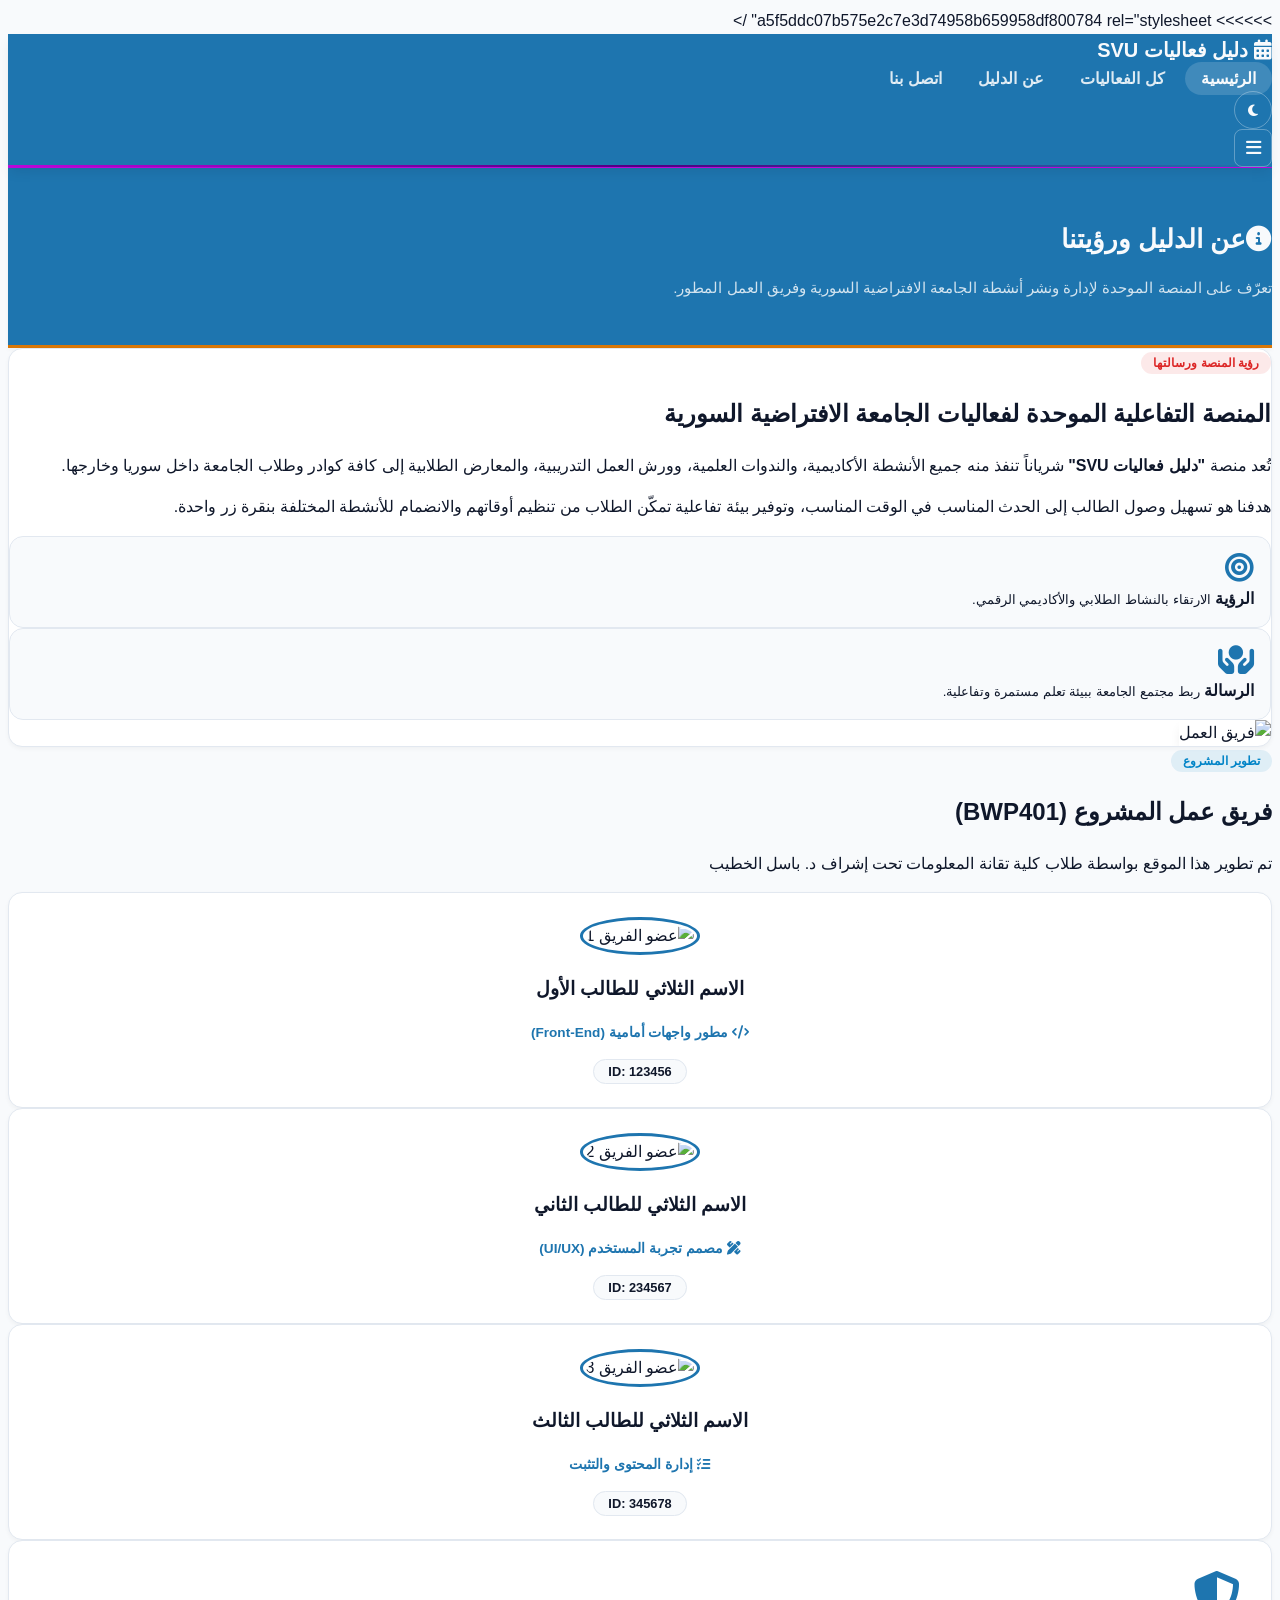
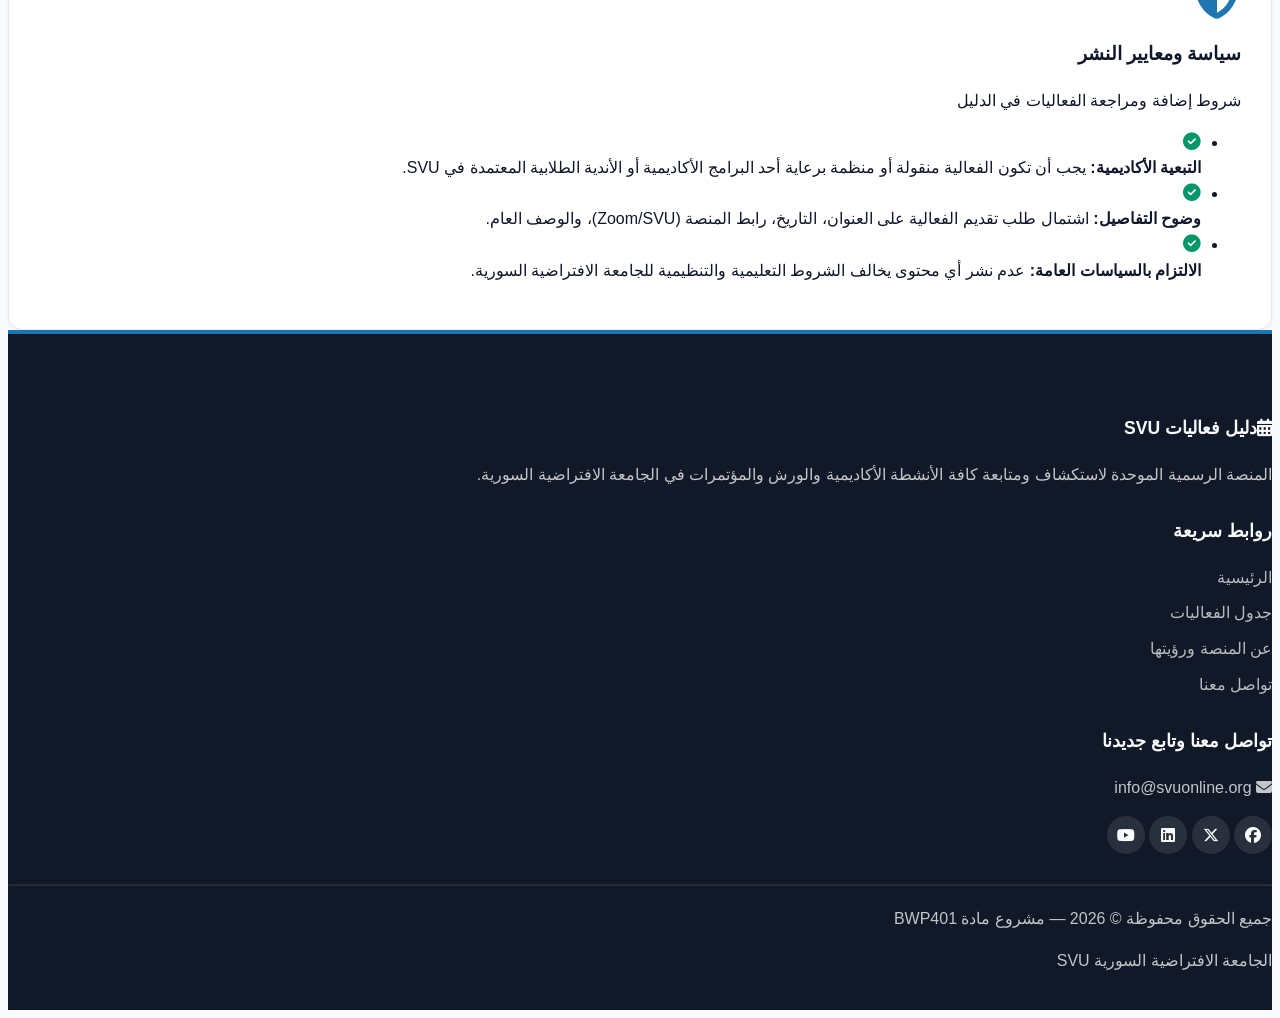
==== commit c8ce7ff5: "حل مشكلة الكورن فليكس وتأكيد الخطوط" ====
--- a/about.html
+++ b/about.html
@@ -17,7 +17,11 @@
         />
         <!-- Google Fonts (Cairo) -->
         <link
+<<<<<<< HEAD
             href="https://fonts.googleapis.com/css2?family=Lemonada:wght@300..700&family=Poppins:ital,wght@0,100;0,200;0,300;0,400;0,500;0,600;0,700;0,800;0,900;1,100;1,200;1,300;1,400;1,500;1,600;1,700;1,800;1,900&display=swap"
+=======
+            href="https://fonts.googleapis.com/css2?family=Cairo:wght@400;600;700;800&display=swap"
+>>>>>>> a5f5ddc07b575e2c7e3d74958b659958df800784
             rel="stylesheet"
         />
         <!-- Custom CSS  -->
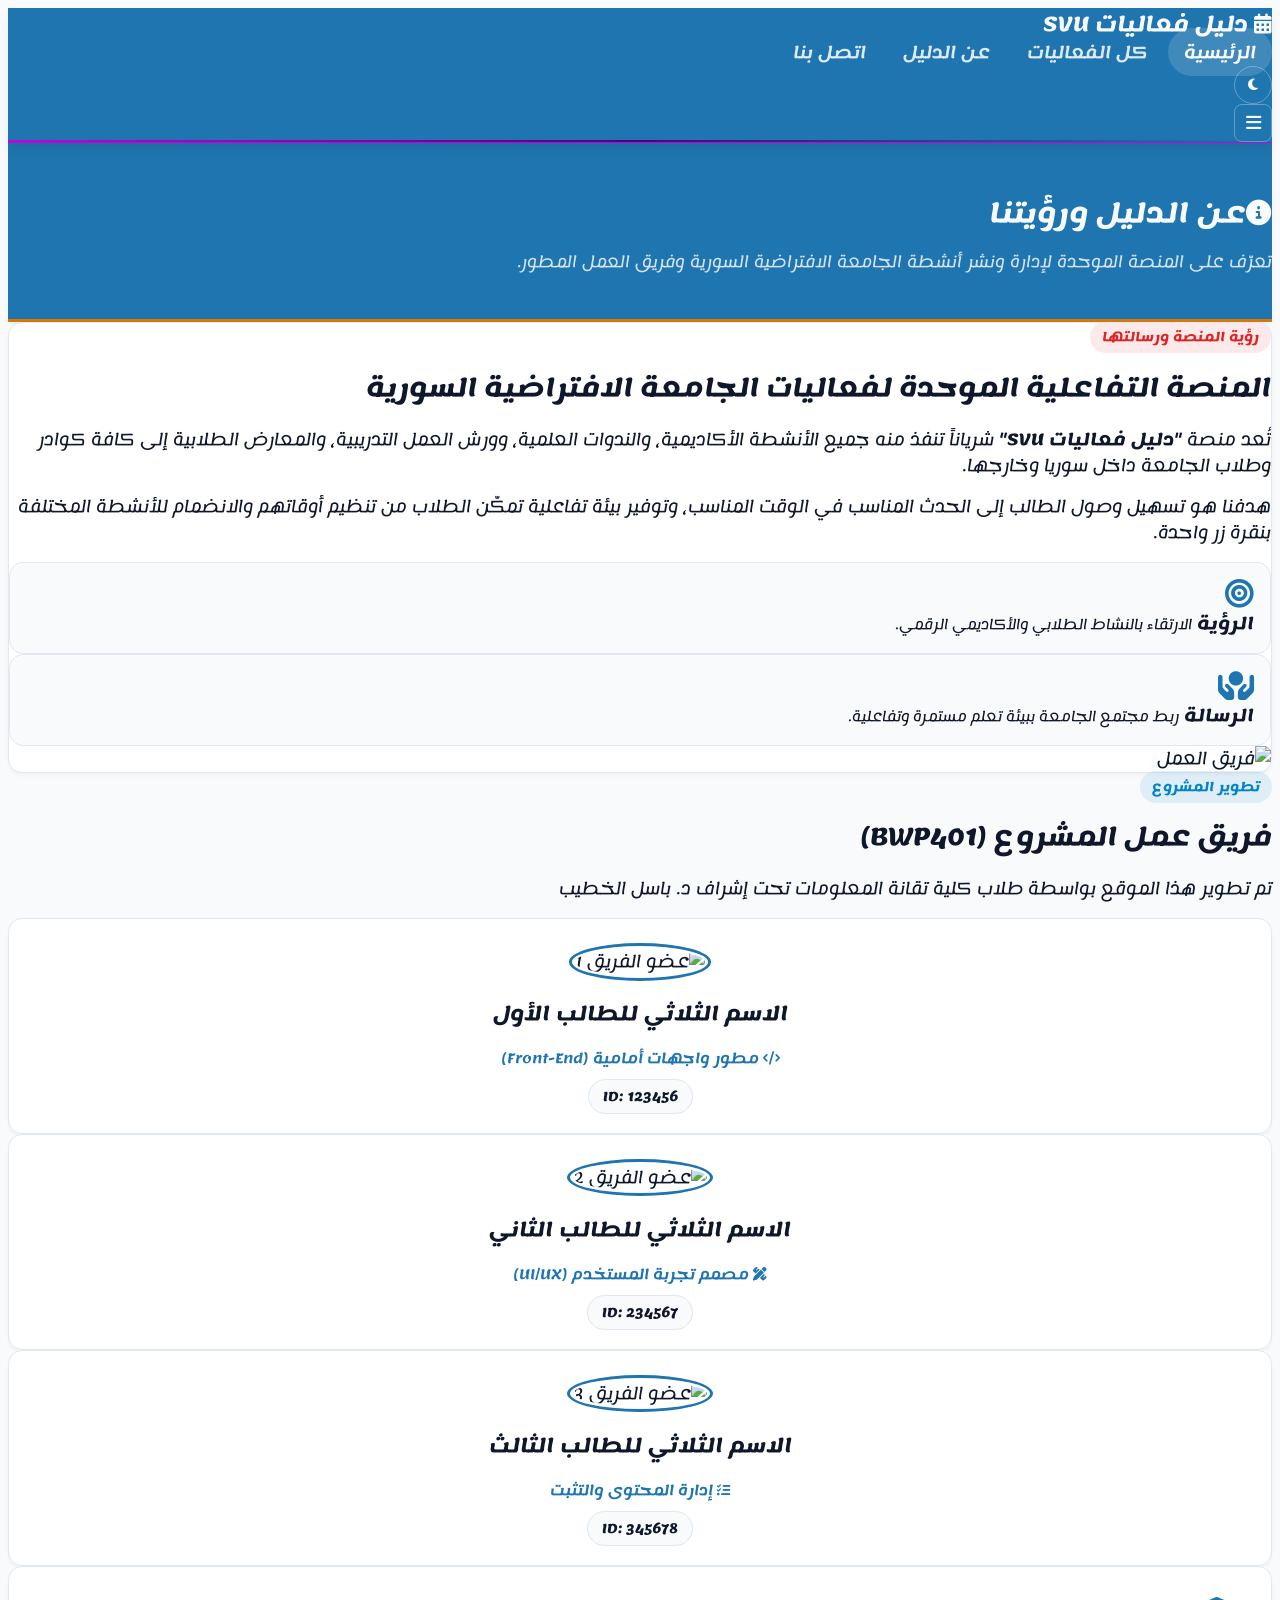
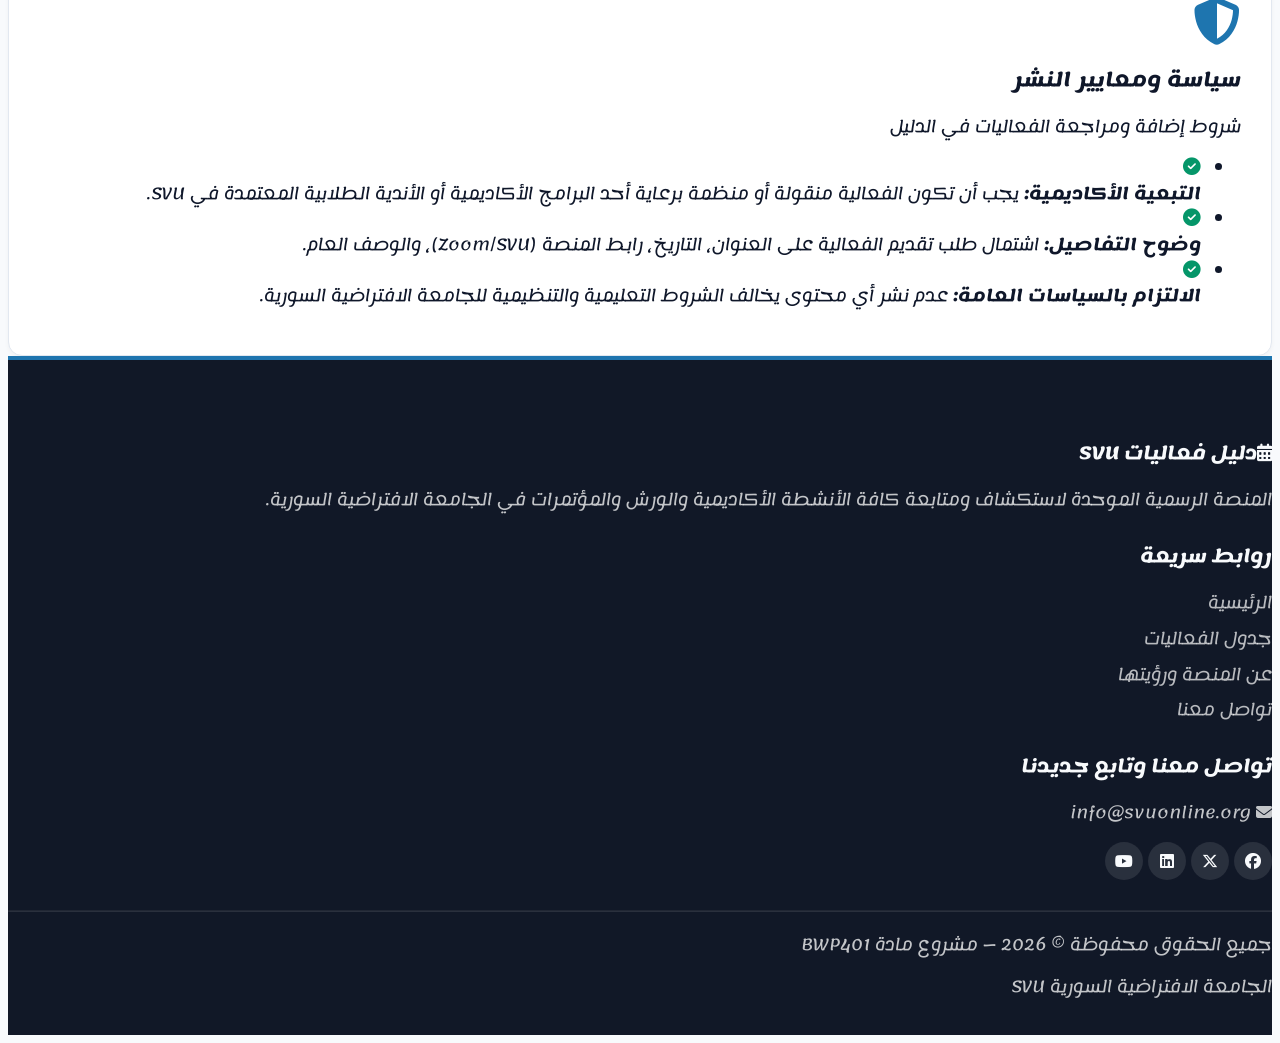
==== commit 3bcfd172: "اصلاح الكونفلكت" ====
--- a/about.html
+++ b/about.html
@@ -17,11 +17,7 @@
         />
         <!-- Google Fonts (Cairo) -->
         <link
-<<<<<<< HEAD
             href="https://fonts.googleapis.com/css2?family=Lemonada:wght@300..700&family=Poppins:ital,wght@0,100;0,200;0,300;0,400;0,500;0,600;0,700;0,800;0,900;1,100;1,200;1,300;1,400;1,500;1,600;1,700;1,800;1,900&display=swap"
-=======
-            href="https://fonts.googleapis.com/css2?family=Cairo:wght@400;600;700;800&display=swap"
->>>>>>> a5f5ddc07b575e2c7e3d74958b659958df800784
             rel="stylesheet"
         />
         <!-- Custom CSS  -->
